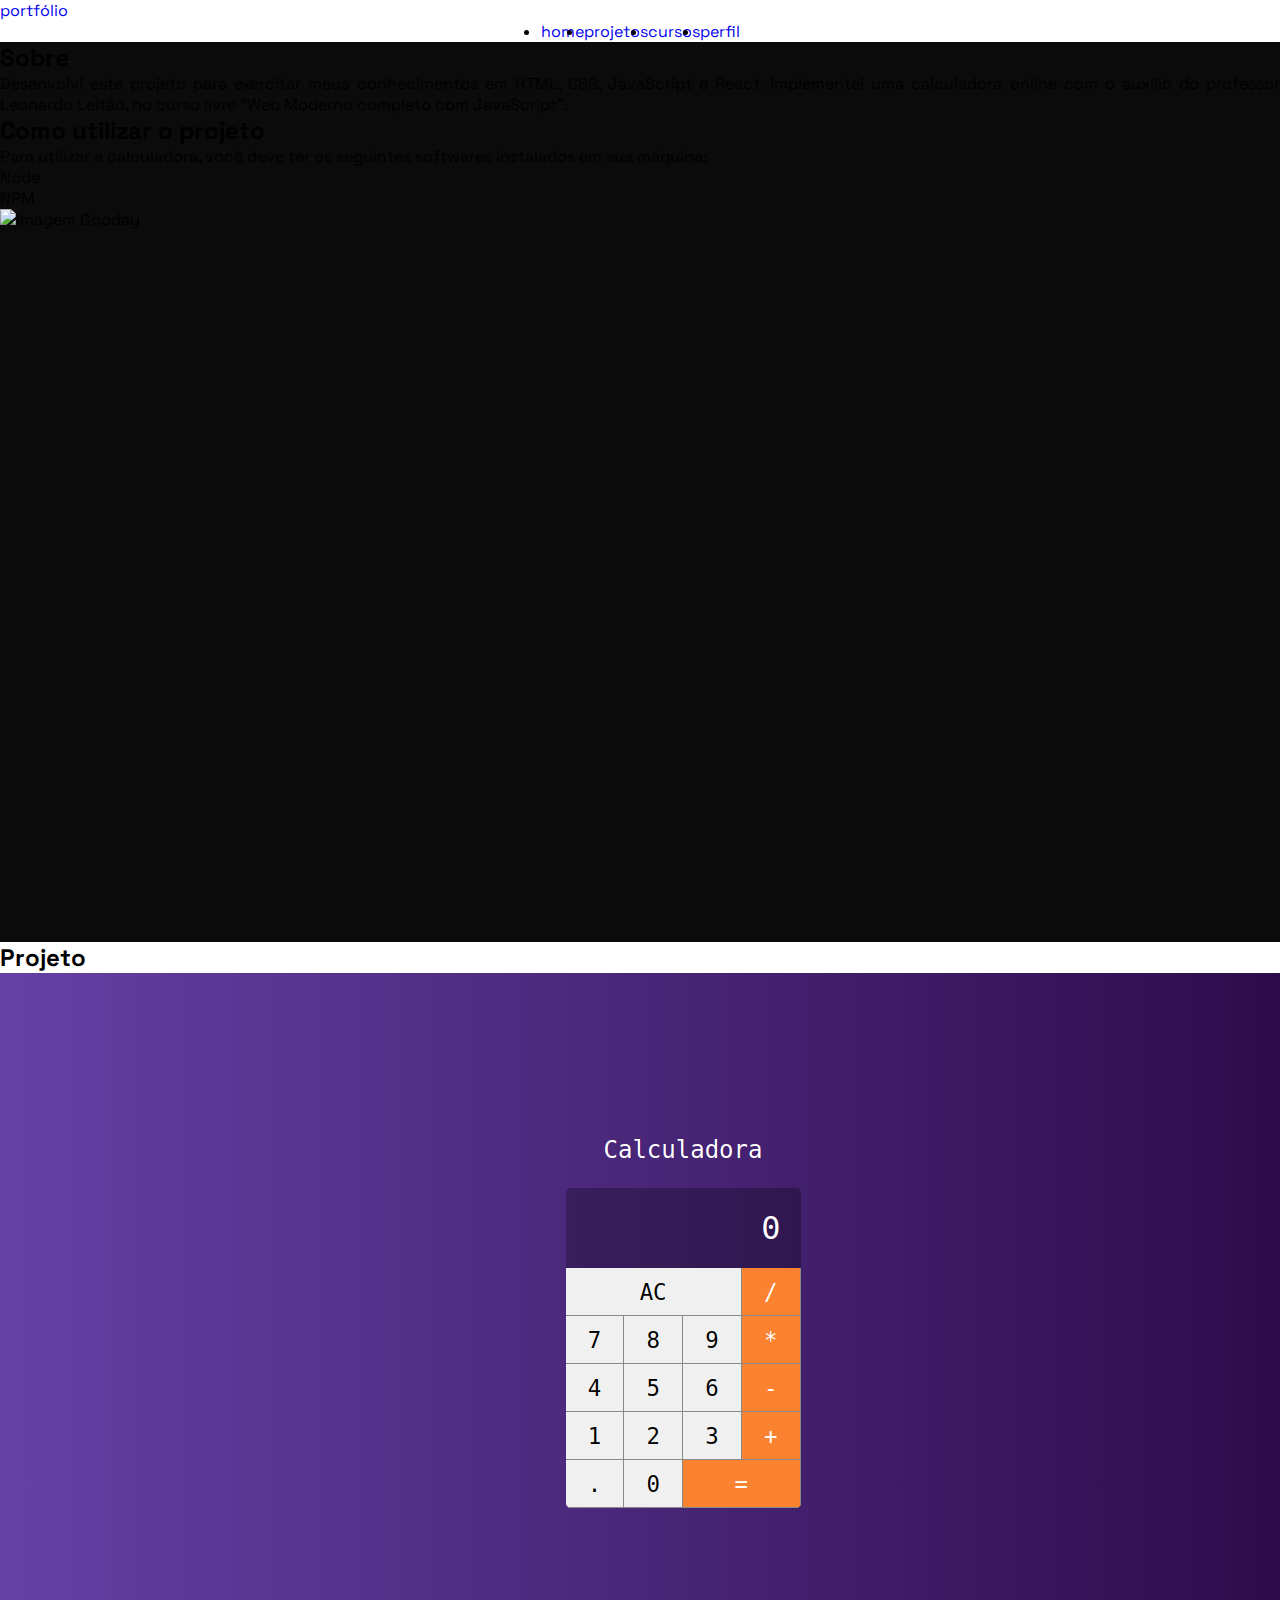
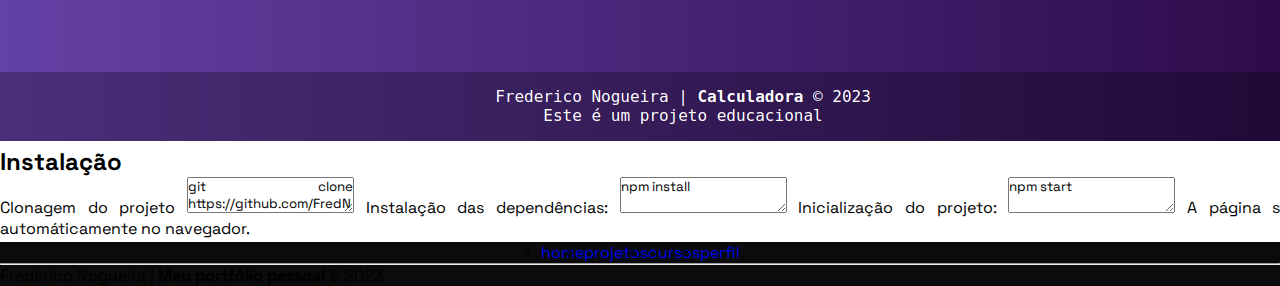
==== src/pages/calculadora.html @ 275c6066 "Página calculadora" ====
<!DOCTYPE html>
<html lang="pt-BR">

<head>
    <meta charset="UTF-8">
    <meta http-equiv="X-UA-Compatible" content="IE=edge">
    <meta name="viewport" content="width=device-width, initial-scale=1.0">
    <title>Calculadora</title>
    <link rel="stylesheet" href="../../css/index.css">
</head>
<header>
    <div class="division">
        <a href="../../index.html#home" id="logo">portfólio</a>
    </div>
    <div class="division">
        <ul class="flex">
            <li> <a href="../../index.html#home">home</a></li>
            <li> <a href="../../index.html#projetos">projetos</a></li>
            <li> <a href="../../index.html#cursos">cursos</a></li>
            <li> <a href="../../index.html#perfil">perfil</a></li>
        </ul>
    </div>
    <div class="division"></div>
</header>

<body>
    <section class="container contDecorated project-container" id="calculadora">
        <div class="body-page">
            <div class="banner"></div>
            <div class="intro">
                <div>
                    <h2>Sobre</h2>
                    <p>Desenvolvi este projeto para exercitar meus conhecimentos em HTML, CSS, JavaScript e React. Implementei uma calculadora online com o auxílio do professor Leonardo Leitão, no curso livre "Web Moderno completo com JavaScript".</p>
                    <h2>Como utilizar o projeto</h2>
                    <p>Para utilizar a calculadora, você deve ter os seguintes softwares instalados em sua máquina:</p>
                    <ul>
                        <li>Node</li>
                        <li>NPM</li>
                    </ul>
                </div>

                <img src="../imgs/project-imgs/gooday/casual-life-3d.png" alt="Imagem Gooday">
                <!-- ALTERAR IMAGEM -->

            </div>

        </div>

        </div>
    </section>
    <section class="contBlackAuto container project-container">
        <div class="body-page">
            <div class="navigate">
                <h2>Projeto</h2>
                <img src="../imgs/project-imgs/calculadora/calculadora1.png" alt="Imagem projeto">
            </div>
            <div class="code-area">
                <h2>Instalação</h2>
                <div class="description-code-area">
                    <span>Clonagem do projeto</span>
                    <textarea readonly>git clone https://github.com/FredNogueiraDev/projeto_calculadora.git</textarea>
                    <span>Instalação das dependências:</span>
                    <textarea readonly>npm install</textarea>
                    <span>Inicialização do projeto:</span>
                    <textarea readonly>npm start</textarea>
                    <span>A página será aberta automáticamente no navegador.</span>
                </div>
            </div>
        </div>
    </section>
</body>

<section class="contDecorated">
    <footer>
        <ul class="flex">
            <ul class="flex">
                <li> <a href="../../index.html#home">home</a></li>
                <li> <a href="../../index.html#projetos">projetos</a></li>
                <li> <a href="../../index.html#cursos">cursos</a></li>
                <li> <a href="../../index.html#perfil">perfil</a></li>
            </ul>
        </ul>
        <hr>
        </hr>
        <p>Frederico Nogueira | <b>Meu portfólio pessoal</b> &copy; 2023</p>
    </footer>
</section>

</html>
---- css/index.css ----
@import url("https://fonts.googleapis.com/css2?family=Space+Grotesk:wght@300;400;500;700&display=swap");
@import url("./header.css");
@import url("./container.css");
@import url("./home.css");
@import url("./projetos.css");
@import url("./cursos.css");
@import url("./perfil.css");
@import url("./footer.css");

:root {
  --white: #f5f4f5;
  --white-transparent: #f5f4f574;

  --bgBlack: #0b0b0b;
  --bgBlack-transparent: #0b0b0b81;
}

* {
  margin: 0;
  padding: 0;
  font-family: "Space Grotesk", sans-serif;
  text-align: justify;
}

html {
  scroll-behavior: smooth;
}

.flex {
  display: flex;
  justify-content: center;
}
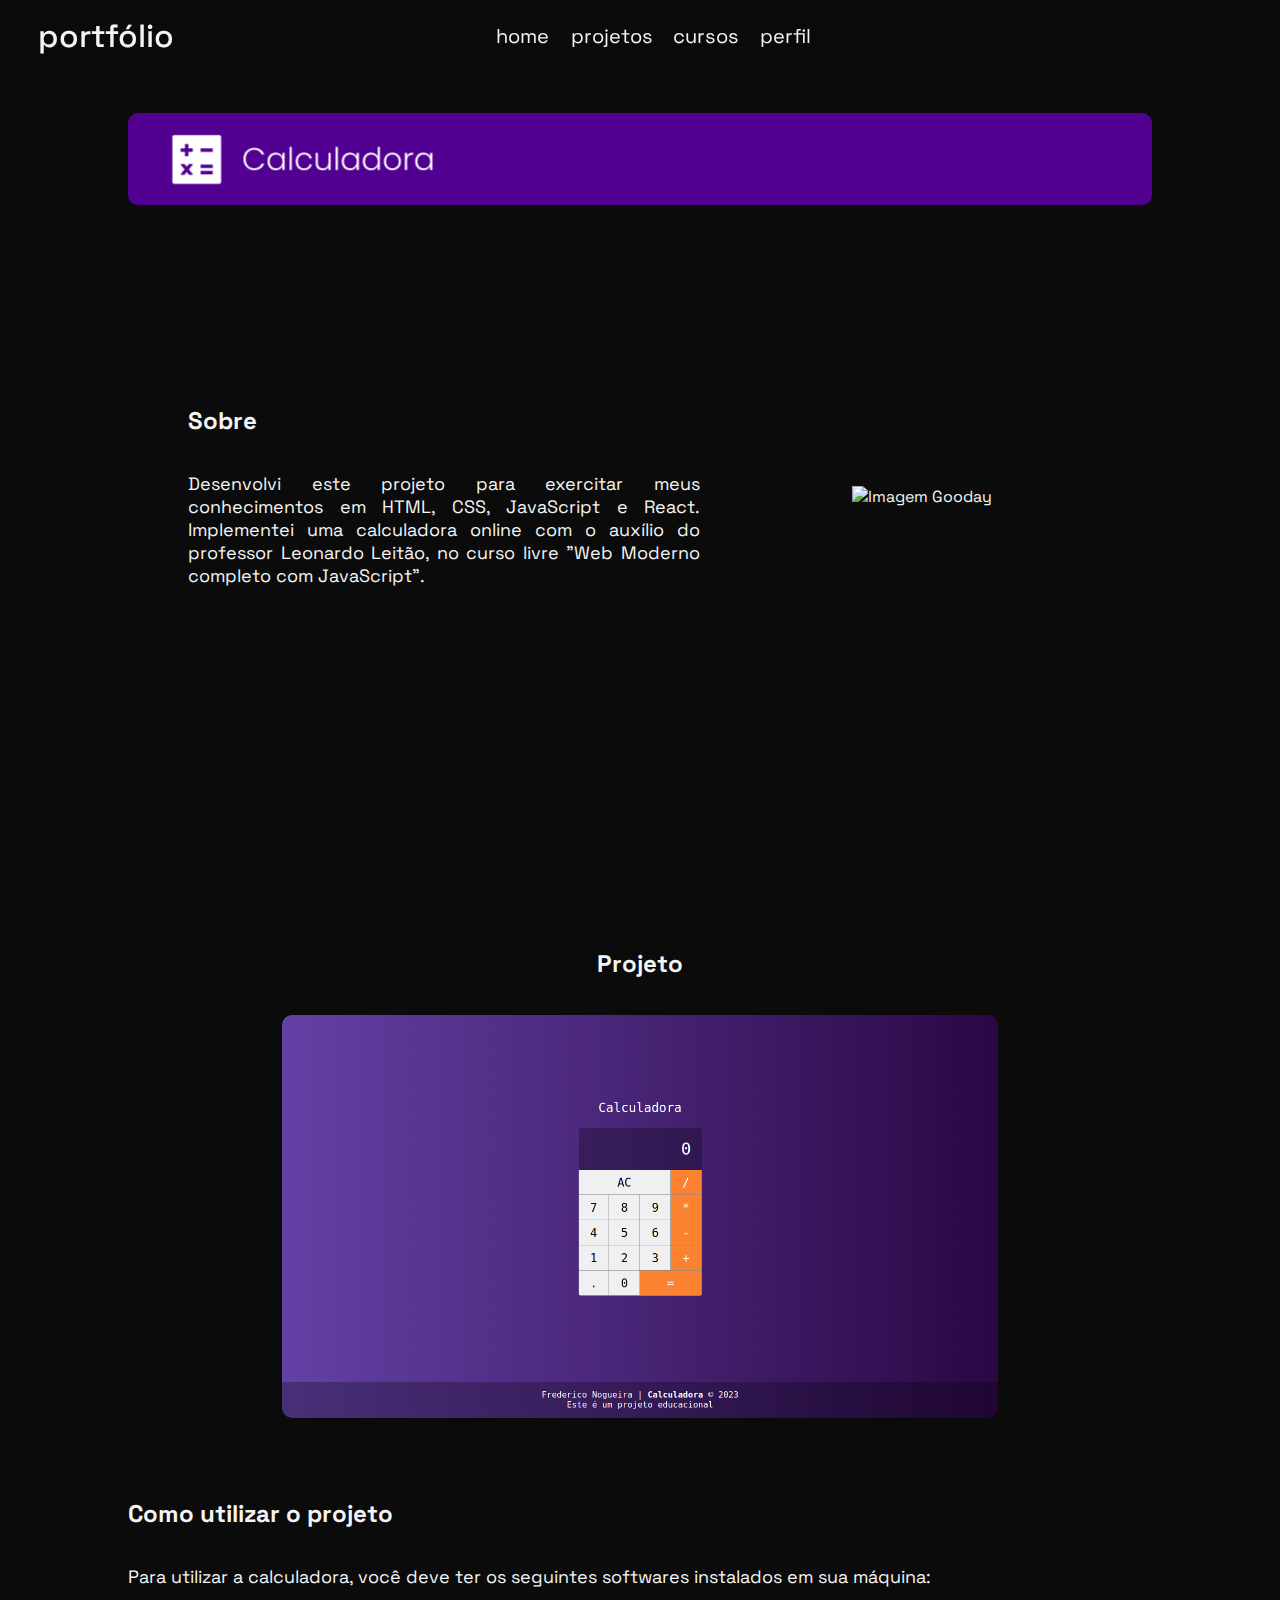
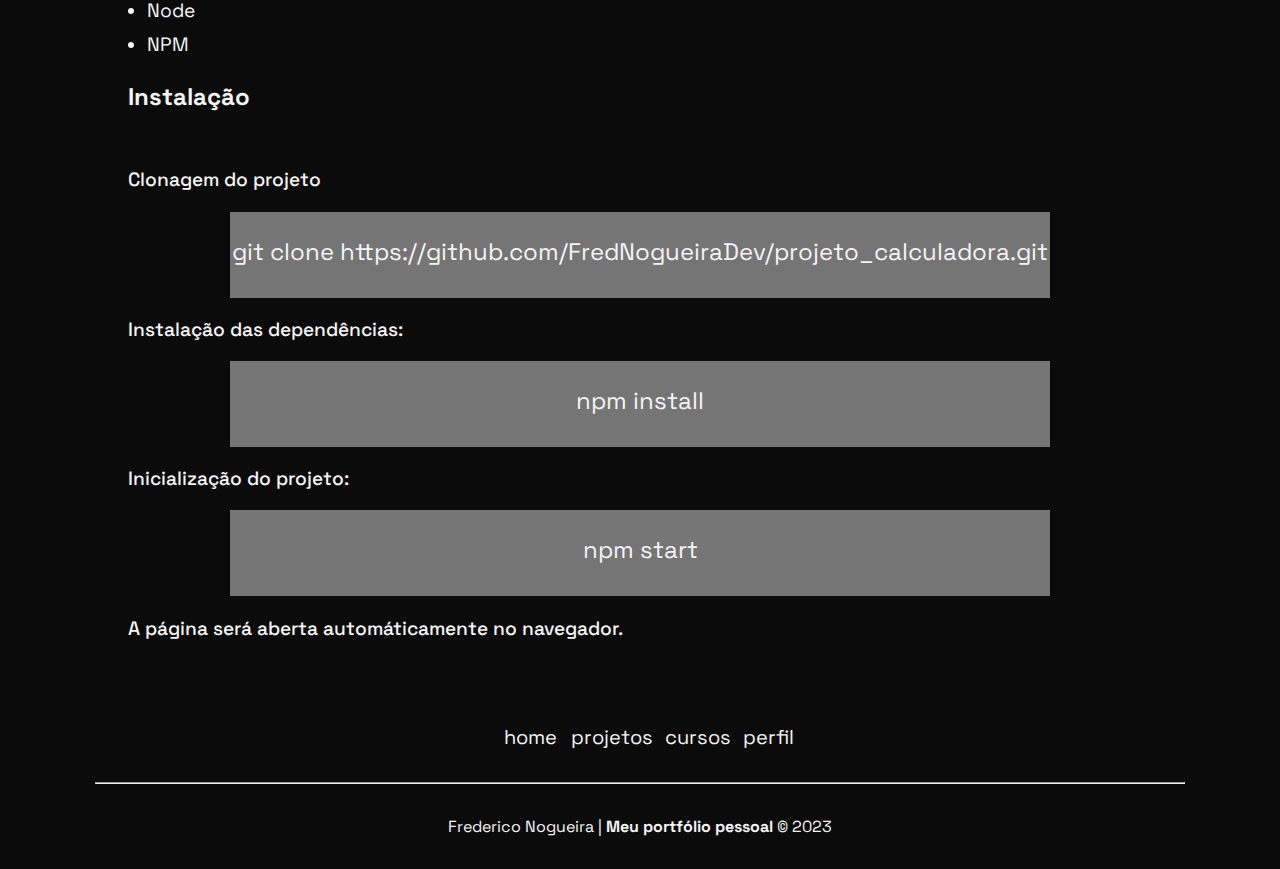
==== commit 95e7c934: "Atualização dos nomes das classes de acordo com o BEM" ====
--- a/src/pages/calculadora.html
+++ b/src/pages/calculadora.html
@@ -9,34 +9,29 @@
     <link rel="stylesheet" href="../../css/index.css">
 </head>
 <header>
-    <div class="division">
+    <div class="header-division">
         <a href="../../index.html#home" id="logo">portfólio</a>
     </div>
-    <div class="division">
+    <div class="header-division">
         <ul class="flex">
             <li> <a href="../../index.html#home">home</a></li>
-            <li> <a href="../../index.html#projetos">projetos</a></li>
-            <li> <a href="../../index.html#cursos">cursos</a></li>
+            <li> <a href="../../index.html#projects">projetos</a></li>
+            <li> <a href="../../index.html#courses">cursos</a></li>
             <li> <a href="../../index.html#perfil">perfil</a></li>
         </ul>
     </div>
-    <div class="division"></div>
+    <div class="header-division"></div>
 </header>
 
 <body>
-    <section class="container contDecorated project-container" id="calculadora">
-        <div class="body-page">
-            <div class="banner"></div>
-            <div class="intro">
+    <section class="container cont-decorated project-container" id="calculadora">
+        <div class="project-body">
+            <div class="project-body-banner"></div>
+            <div class="project-body-text">
                 <div>
                     <h2>Sobre</h2>
                     <p>Desenvolvi este projeto para exercitar meus conhecimentos em HTML, CSS, JavaScript e React. Implementei uma calculadora online com o auxílio do professor Leonardo Leitão, no curso livre "Web Moderno completo com JavaScript".</p>
-                    <h2>Como utilizar o projeto</h2>
-                    <p>Para utilizar a calculadora, você deve ter os seguintes softwares instalados em sua máquina:</p>
-                    <ul>
-                        <li>Node</li>
-                        <li>NPM</li>
-                    </ul>
+                    
                 </div>
 
                 <img src="../imgs/project-imgs/gooday/casual-life-3d.png" alt="Imagem Gooday">
@@ -48,15 +43,21 @@
 
         </div>
     </section>
-    <section class="contBlackAuto container project-container">
-        <div class="body-page">
-            <div class="navigate">
+    <section class="cont-black-auto container project-container">
+        <div class="project-body">
+            <div class="project-body-content">
                 <h2>Projeto</h2>
                 <img src="../imgs/project-imgs/calculadora/calculadora1.png" alt="Imagem projeto">
             </div>
-            <div class="code-area">
-                <h2>Instalação</h2>
-                <div class="description-code-area">
+            <div class="project-body-code">
+                <h2>Como utilizar o projeto</h2>
+                    <p>Para utilizar a calculadora, você deve ter os seguintes softwares instalados em sua máquina:</p>
+                    <ul>
+                        <li>Node</li>
+                        <li>NPM</li>
+                    </ul>
+                <h2 class="project-body-code-h2">Instalação</h2>
+                <div class="project-body-code-description">
                     <span>Clonagem do projeto</span>
                     <textarea readonly>git clone https://github.com/FredNogueiraDev/projeto_calculadora.git</textarea>
                     <span>Instalação das dependências:</span>
@@ -70,13 +71,13 @@
     </section>
 </body>
 
-<section class="contDecorated">
+<section class="cont-decorated">
     <footer>
         <ul class="flex">
             <ul class="flex">
                 <li> <a href="../../index.html#home">home</a></li>
-                <li> <a href="../../index.html#projetos">projetos</a></li>
-                <li> <a href="../../index.html#cursos">cursos</a></li>
+                <li> <a href="../../index.html#projects">projetos</a></li>
+                <li> <a href="../../index.html#courses">cursos</a></li>
                 <li> <a href="../../index.html#perfil">perfil</a></li>
             </ul>
         </ul>
--- a/css/index.css
+++ b/css/index.css
@@ -1,5 +1,6 @@
 @import url("https://fonts.googleapis.com/css2?family=Space+Grotesk:wght@300;400;500;700&display=swap");
 @import url("./header.css");
+@import url("./pages.css");
 @import url("./container.css");
 @import url("./home.css");
 @import url("./projetos.css");
@@ -10,9 +11,17 @@
 :root {
   --white: #f5f4f5;
   --white-transparent: #f5f4f574;
+  --white-hover:#BFBFBF;
 
   --bgBlack: #0b0b0b;
   --bgBlack-transparent: #0b0b0b81;
+
+  /* Variaveis de posicionamento */
+  --space1: 1em;
+  --space1-1: 1.5em;
+  --space2: 2em;
+  --space2-1: 2.5em;
+  --space3: 3em;
 }
 
 * {
@@ -30,3 +39,7 @@
   display: flex;
   justify-content: center;
 }
+
+a:hover{
+  color: var(--white-hover);
+}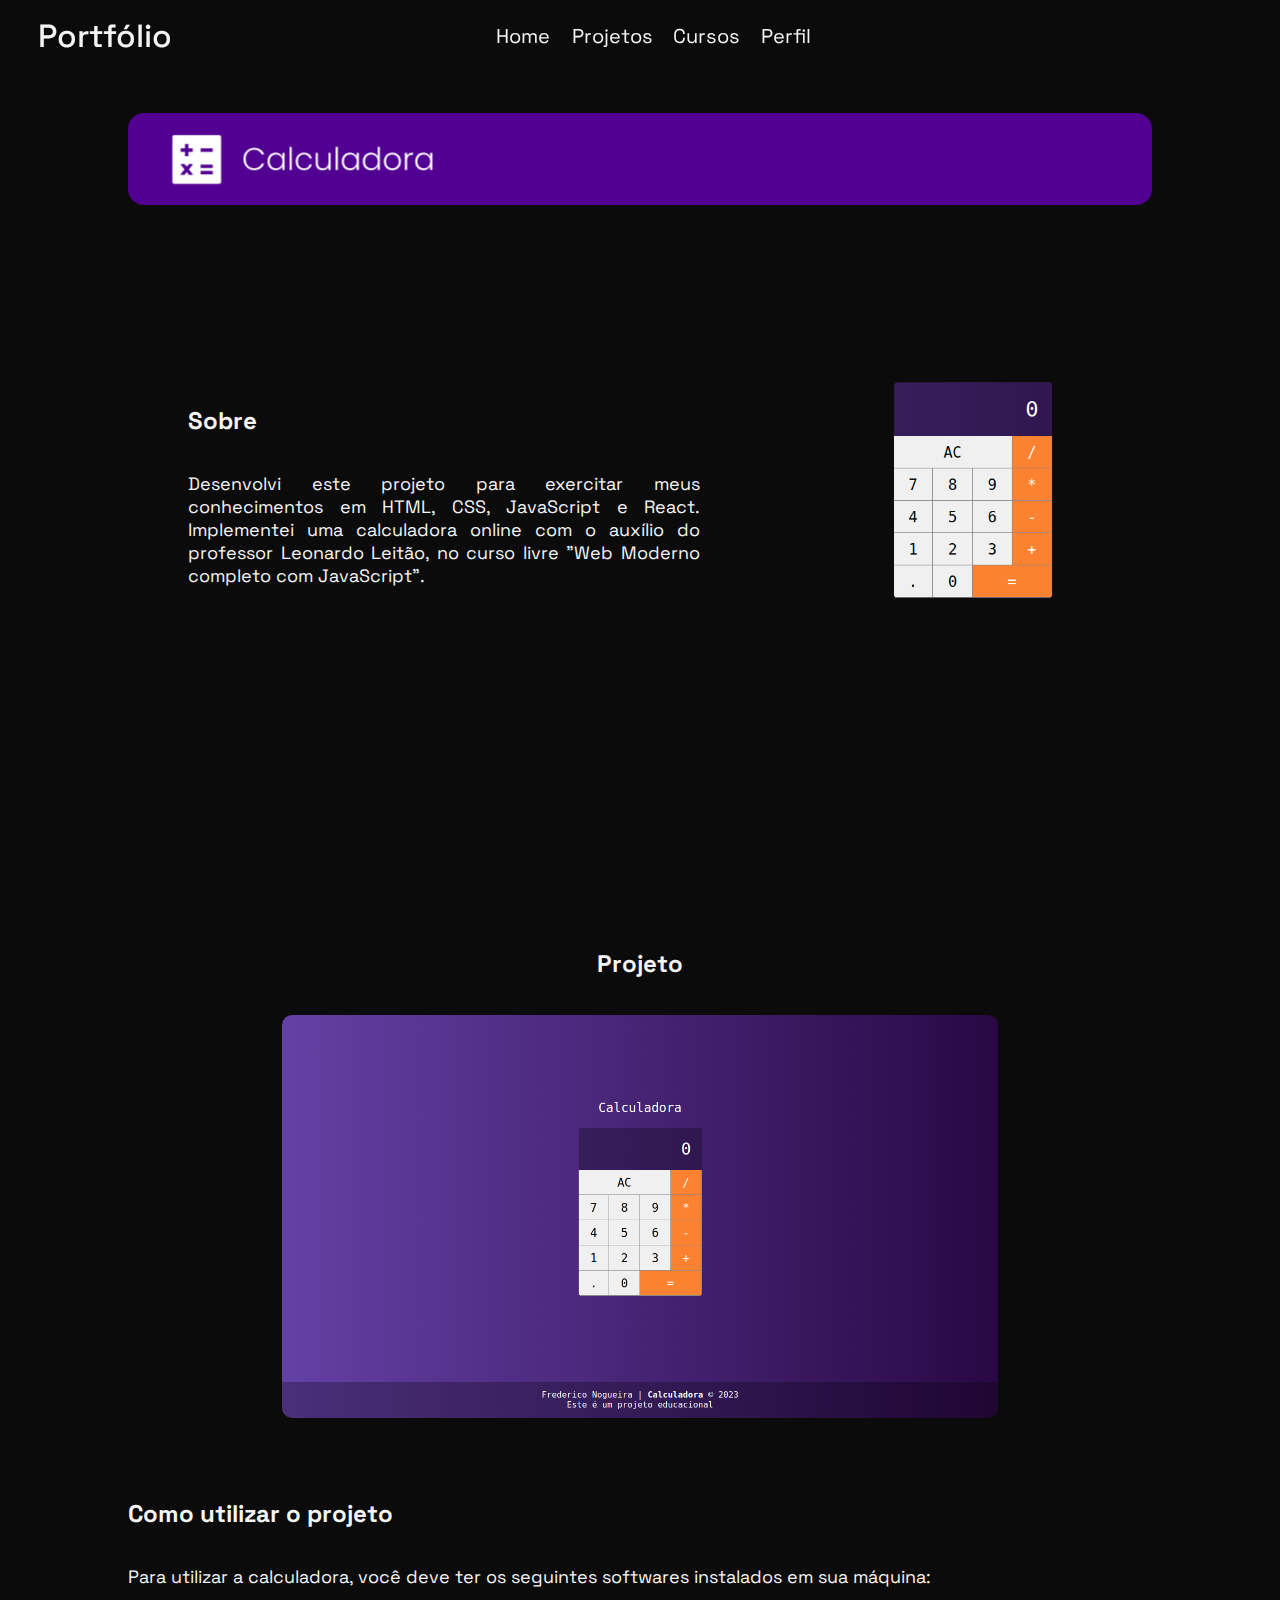
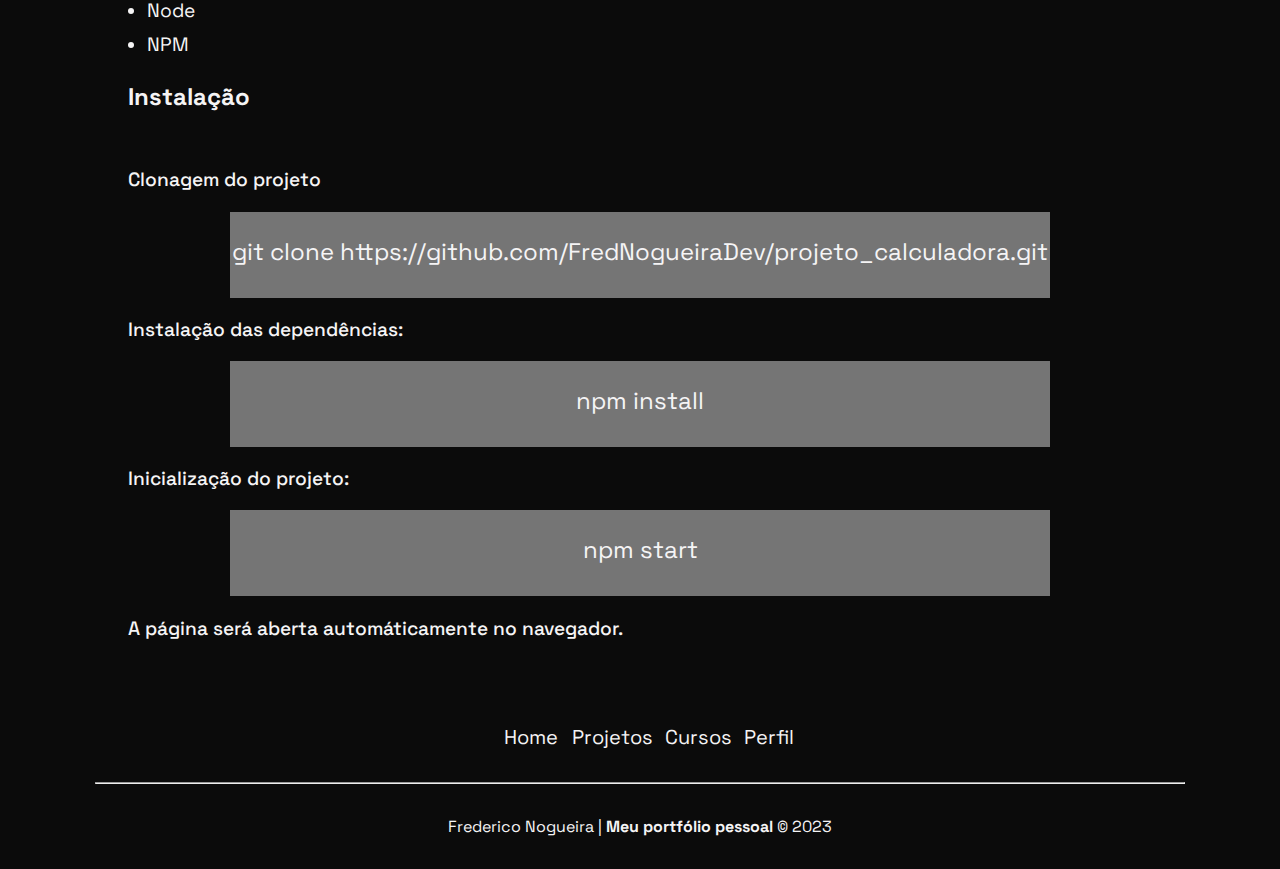
==== commit c9341a95: "Atualização header e footer" ====
--- a/src/pages/calculadora.html
+++ b/src/pages/calculadora.html
@@ -10,14 +10,14 @@
 </head>
 <header>
     <div class="header-division">
-        <a href="../../index.html#home" id="logo">portfólio</a>
+        <a href="../../index.html#home" id="logo">Portfólio</a>
     </div>
     <div class="header-division">
         <ul class="flex">
-            <li> <a href="../../index.html#home">home</a></li>
-            <li> <a href="../../index.html#projects">projetos</a></li>
-            <li> <a href="../../index.html#courses">cursos</a></li>
-            <li> <a href="../../index.html#perfil">perfil</a></li>
+            <li> <a href="../../index.html#home">Home</a></li>
+            <li> <a href="../../index.html#projects">Projetos</a></li>
+            <li> <a href="../../index.html#courses">Cursos</a></li>
+            <li> <a href="../../index.html#perfil">Perfil</a></li>
         </ul>
     </div>
     <div class="header-division"></div>
@@ -34,9 +34,7 @@
                     
                 </div>
 
-                <img src="../imgs/project-imgs/gooday/casual-life-3d.png" alt="Imagem Gooday">
-                <!-- ALTERAR IMAGEM -->
-
+                <img src="../imgs/project-imgs/calculadora/calculadora-sem-bg.png" alt="Imagem Gooday">
             </div>
 
         </div>
@@ -75,10 +73,10 @@
     <footer>
         <ul class="flex">
             <ul class="flex">
-                <li> <a href="../../index.html#home">home</a></li>
-                <li> <a href="../../index.html#projects">projetos</a></li>
-                <li> <a href="../../index.html#courses">cursos</a></li>
-                <li> <a href="../../index.html#perfil">perfil</a></li>
+                <li> <a href="../../index.html#home">Home</a></li>
+                <li> <a href="../../index.html#projects">Projetos</a></li>
+                <li> <a href="../../index.html#courses">Cursos</a></li>
+                <li> <a href="../../index.html#perfil">Perfil</a></li>
             </ul>
         </ul>
         <hr>
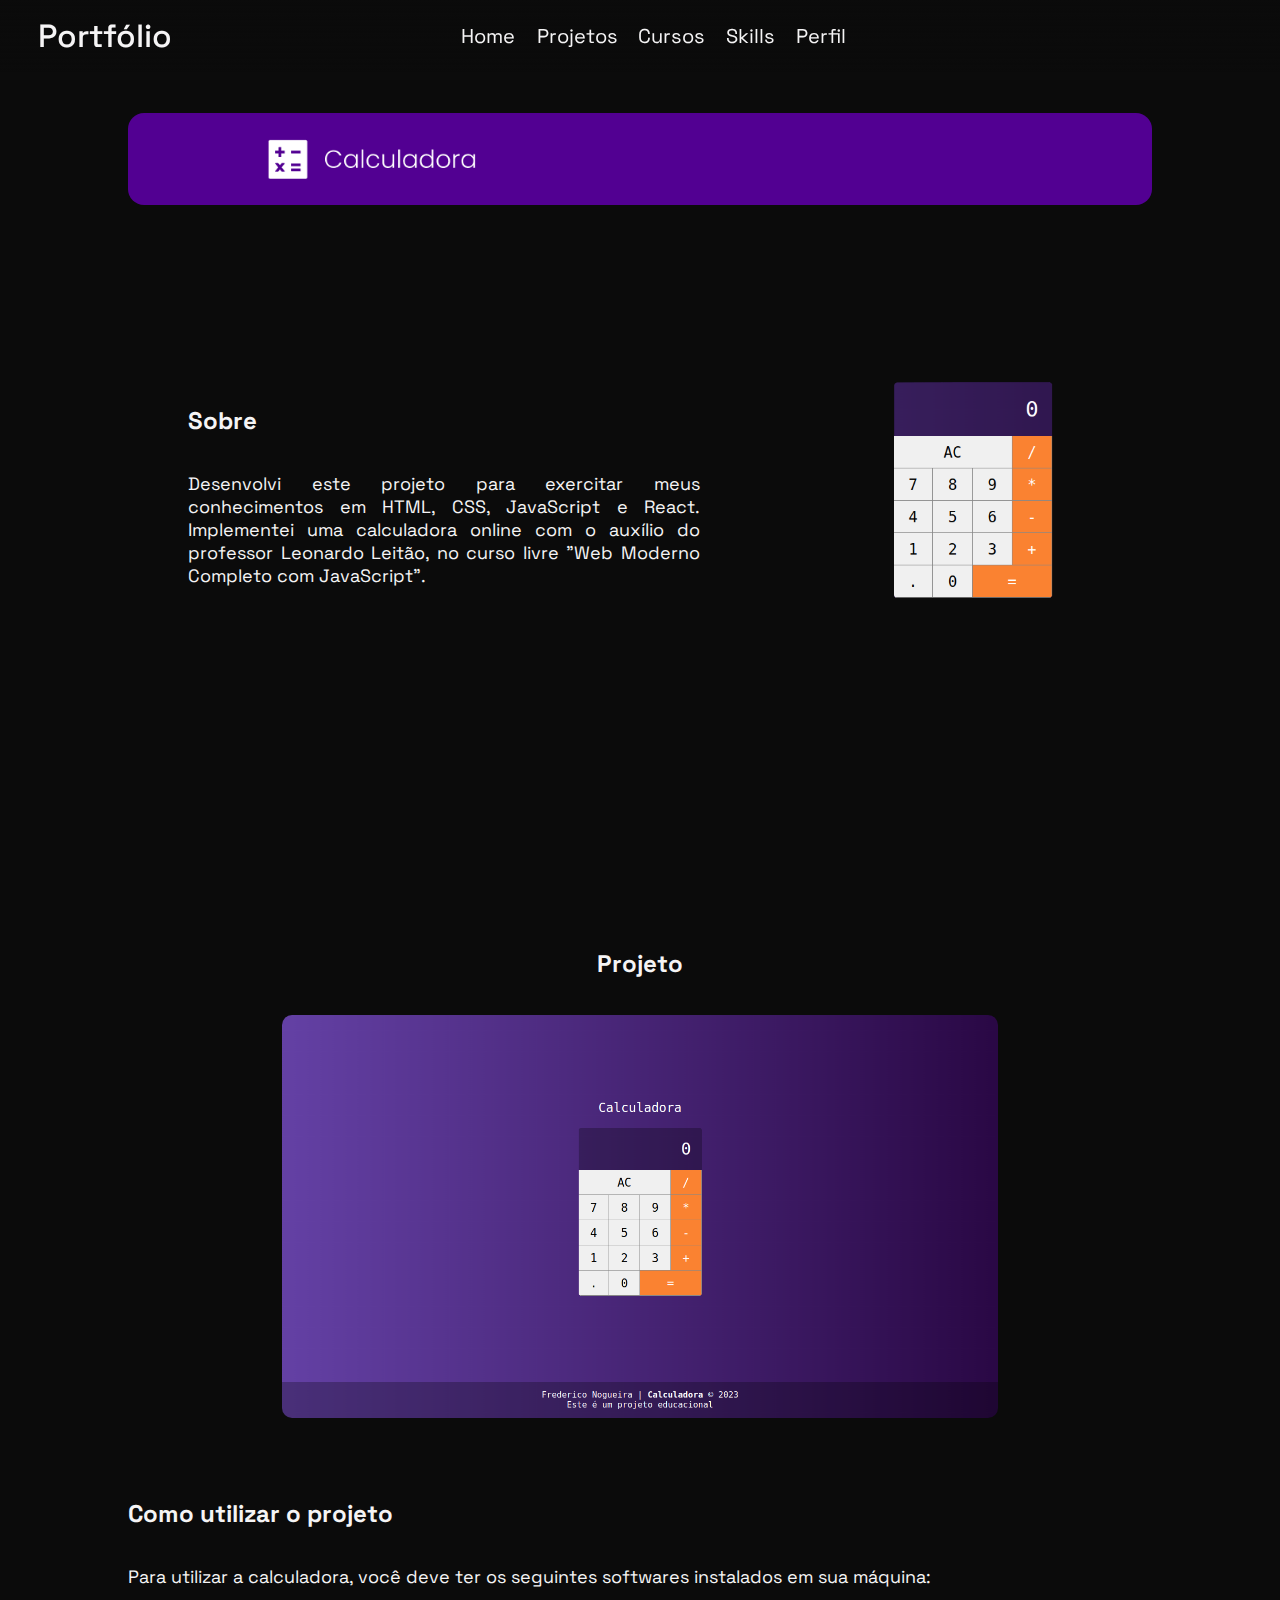
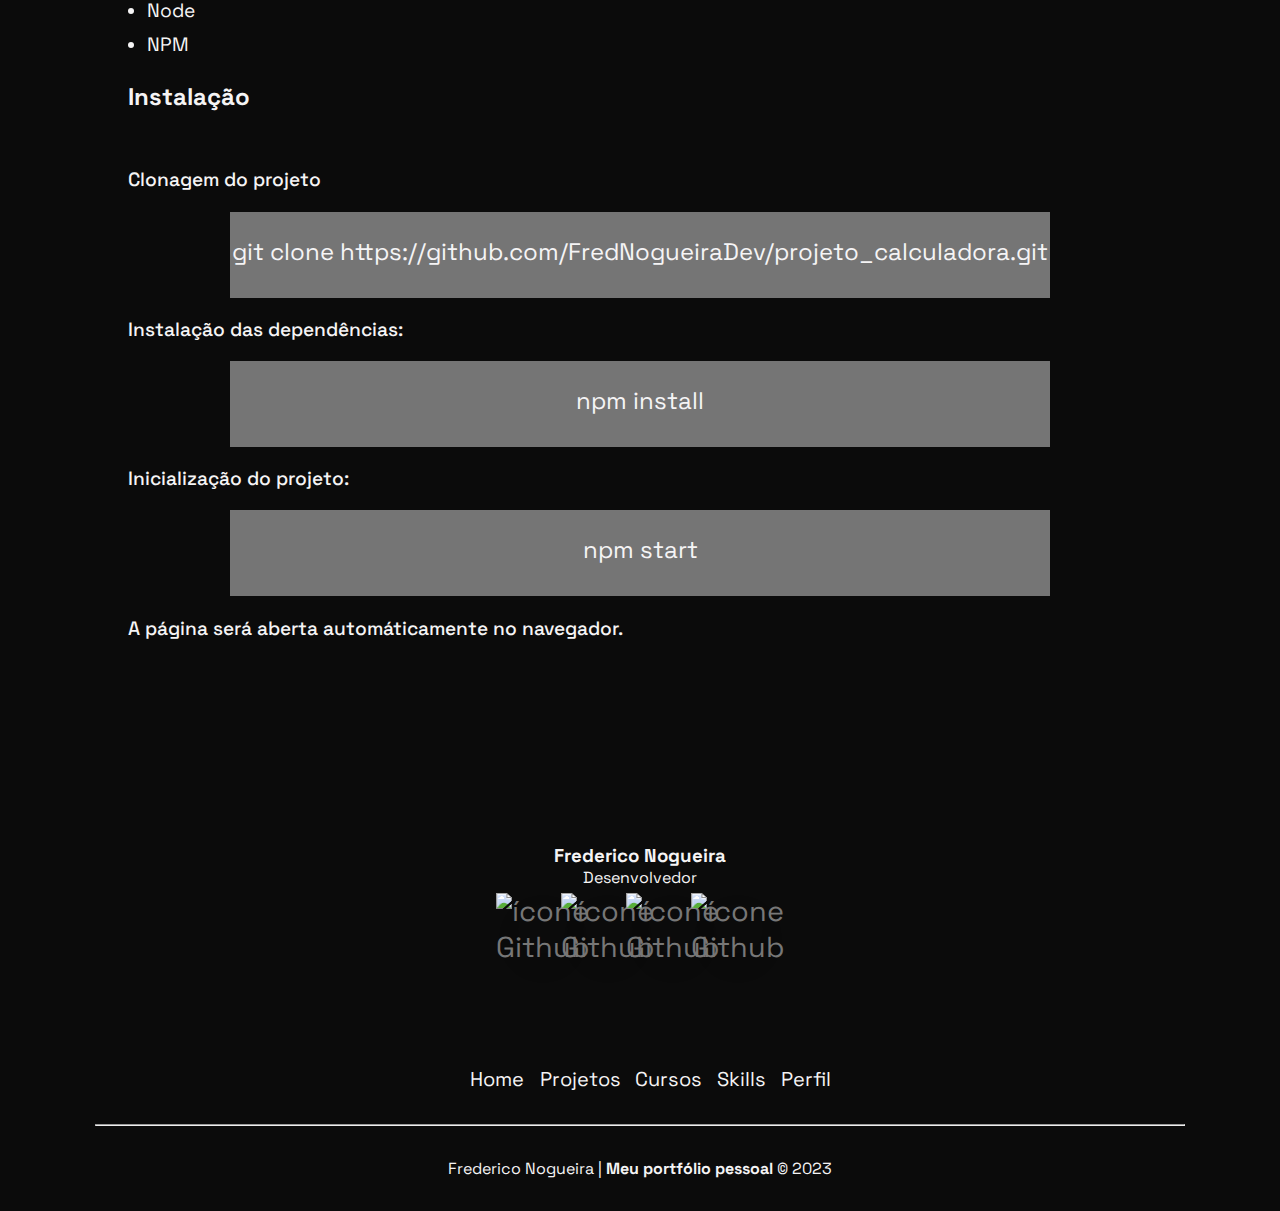
==== commit 823053e3: "Adicionando favicon às páginas" ====
--- a/src/pages/calculadora.html
+++ b/src/pages/calculadora.html
@@ -7,6 +7,7 @@
     <meta name="viewport" content="width=device-width, initial-scale=1.0">
     <title>Calculadora</title>
     <link rel="stylesheet" href="../../css/index.css">
+    <link rel="icon" type="image/png" href="../icons/favicon.png">
 </head>
 <header>
     <div class="header-division">
@@ -17,6 +18,7 @@
             <li> <a href="../../index.html#home">Home</a></li>
             <li> <a href="../../index.html#projects">Projetos</a></li>
             <li> <a href="../../index.html#courses">Cursos</a></li>
+            <li> <a href="../../index.html#skills">Skills</a></li>
             <li> <a href="../../index.html#perfil">Perfil</a></li>
         </ul>
     </div>
@@ -30,7 +32,7 @@
             <div class="project-body-text">
                 <div>
                     <h2>Sobre</h2>
-                    <p>Desenvolvi este projeto para exercitar meus conhecimentos em HTML, CSS, JavaScript e React. Implementei uma calculadora online com o auxílio do professor Leonardo Leitão, no curso livre "Web Moderno completo com JavaScript".</p>
+                    <p>Desenvolvi este projeto para exercitar meus conhecimentos em HTML, CSS, JavaScript e React. Implementei uma calculadora online com o auxílio do professor Leonardo Leitão, no curso livre "Web Moderno Completo com JavaScript".</p>
                     
                 </div>
 
@@ -65,6 +67,41 @@
                     <span>A página será aberta automáticamente no navegador.</span>
                 </div>
             </div>
+            <div class="project-body-credits">
+                <div class="project-body-credits-bg">
+                    <div class="project-body-credits-bg-personal_pic"></div>
+                </div>
+                <div class="project-body-credits-text">
+                    <h3>Frederico Nogueira</h3>
+                    <span>Desenvolvedor</span>
+                </div>
+                <ul>
+                    <a target="_blank" href="https://github.com/FredNogueiraDev">
+                        <li>
+                            <span class="credits-icon"><img src="../icons/git.svg" alt="ícone Github"></span>
+                            <span class="credits-title">Github</span>
+                        </li>
+                    </a>
+                    <a target="_blank" href="mailto:fredericonogueira01@outlook.com">
+                        <li>
+                            <span class="credits-icon credits-icon-email"><img src="../icons/email.svg" alt="ícone Github"></span>
+                            <span class="credits-title">E-mail</span>
+                        </li>
+                    </a>
+                    <a target="_blank" href="https://www.linkedin.com/in/frederico-nogueira-654924238/">
+                        <li>
+                            <span class="credits-icon"><img src="../icons/linkedin.svg" alt="ícone Github"></span>
+                            <span class="credits-title">LinkedIn</span>
+                        </li>
+                    </a>
+                    <a target="_blank" href="tel:+5537991368237">
+                        <li>
+                            <span class="credits-icon"><img src="../icons/telefone.svg" alt="ícone Github"></span>
+                            <span class="credits-title">Celular</span>
+                        </li>
+                    </a>
+                </ul>
+            </div>
         </div>
     </section>
 </body>
@@ -72,12 +109,11 @@
 <section class="cont-decorated">
     <footer>
         <ul class="flex">
-            <ul class="flex">
-                <li> <a href="../../index.html#home">Home</a></li>
-                <li> <a href="../../index.html#projects">Projetos</a></li>
-                <li> <a href="../../index.html#courses">Cursos</a></li>
-                <li> <a href="../../index.html#perfil">Perfil</a></li>
-            </ul>
+            <li> <a href="../../index.html#home">Home</a></li>
+            <li> <a href="../../index.html#projects">Projetos</a></li>
+            <li> <a href="../../index.html#courses">Cursos</a></li>
+            <li> <a href="../../index.html#skills">Skills</a></li>
+            <li> <a href="../../index.html#perfil">Perfil</a></li>
         </ul>
         <hr>
         </hr>
